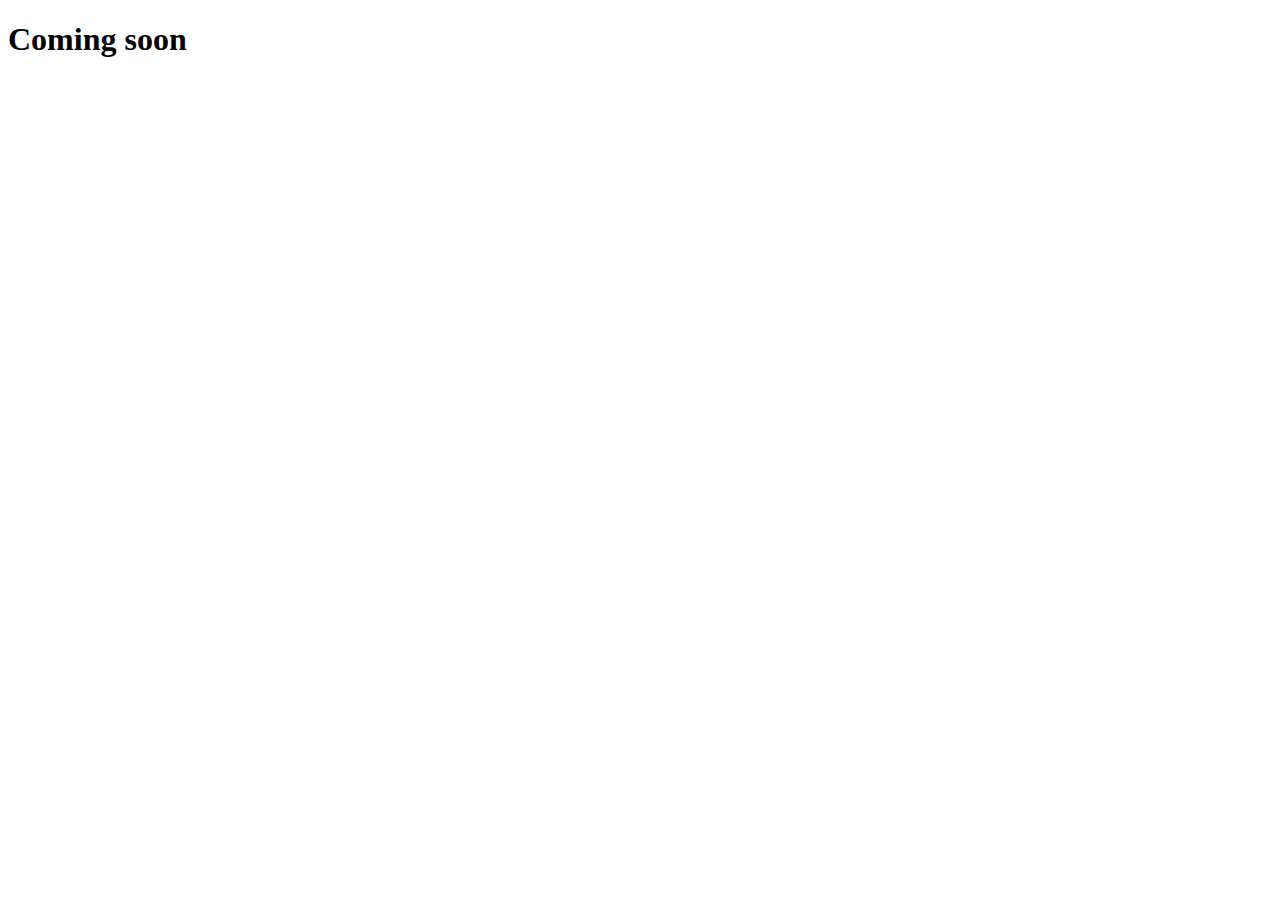
==== course.html @ c817424a "added courses.html" ====
<!DOCTYPE html>
<html lang="en">
<head>
    <meta charset="UTF-8">
    <meta name="viewport" content="width=device-width, initial-scale=1.0">
    <title>Courses</title>
</head>
<body>
    <h1>Coming soon</h1>
</body>
</html>
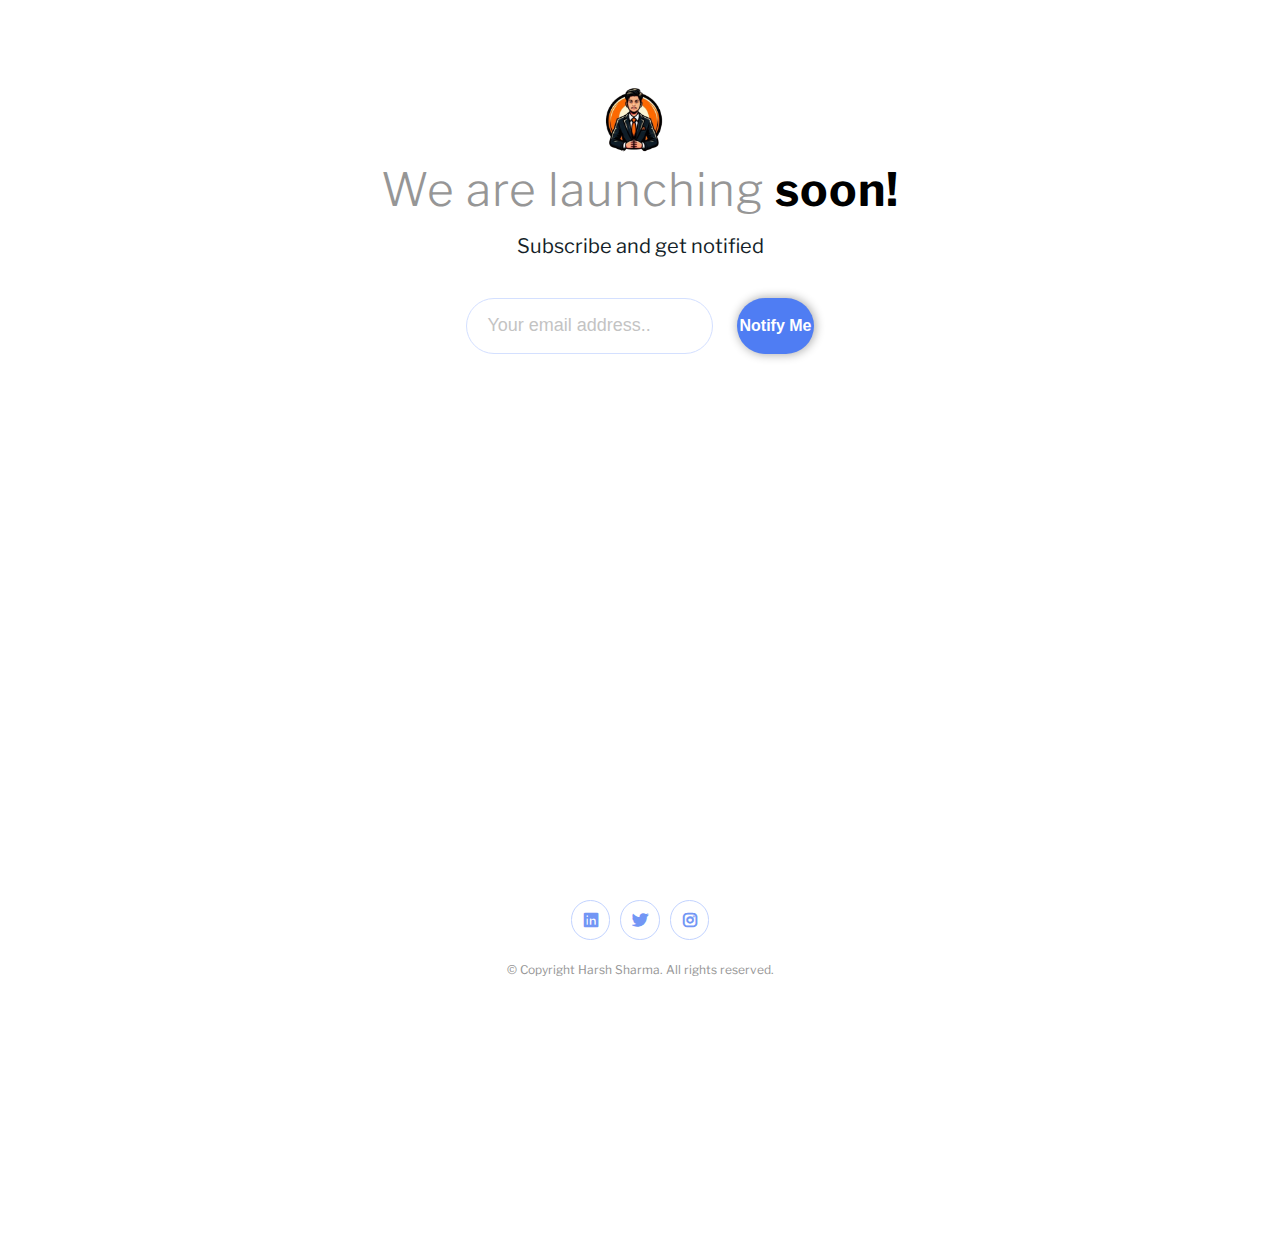
==== commit d560485d: "added courses.html" ====
--- a/course.html
+++ b/course.html
@@ -1,11 +1,324 @@
 <!DOCTYPE html>
-<html lang="en">
-<head>
+<html lang="en"><head>
     <meta charset="UTF-8">
+    <meta name="description" content="Ping coming soon page - Frontend Mentor">
+    <meta name="keywords" content="Ping coming soon page, Frontend Mentor">
     <meta name="viewport" content="width=device-width, initial-scale=1.0">
-    <title>Courses</title>
-</head>
-<body>
-    <h1>Coming soon</h1>
-</body>
-</html>+  
+    <link rel="icon" type="image/png" sizes="32x32" href="images/favicon-32x32.png">
+    
+    <link rel="stylesheet" href="https://cdnjs.cloudflare.com/ajax/libs/font-awesome/6.0.0/css/all.min.css" integrity="sha512-9usAa10IRO0HhonpyAIVpjrylPvoDwiPUiKdWk5t3PyolY1cOd4DSE0Ga+ri4AuTroPR5aQvXU9xC6qOPnzFeg==" crossorigin="anonymous" referrerpolicy="no-referrer">
+    <title>Ping coming soon page</title>
+    <script src="https://cdn.emailjs.com/dist/email.min.js"></script>
+
+    <style>
+        @import url("https://fonts.googleapis.com/css2?family=Libre+Franklin:wght@300;600;700&display=swap");
+
+:root {
+  --body-font: "Libre Franklin", sans-serif;
+  --blue: hsl(223, 87%, 63%);
+  --pale-blue: hsl(223, 100%, 88%);
+  --light-red: hsl(354, 100%, 66%);
+  --gray: hsl(0, 0%, 59%);
+  --very-dark-blue: hsl(209, 33%, 12%);
+  --white: white;
+  --box-shadow: 1px 0px 10px 1px rgba(0, 0, 0, 0.31);
+}
+
+* {
+  padding: 0;
+  margin: 0;
+}
+
+html {
+  font-size: 20px;
+}
+
+body {
+    background-color: #fff;
+  -ms-overflow-style: none; /* for Internet Explorer, Edge */
+  scrollbar-width: none; /* for Firefox */
+  overflow-y: scroll;
+  box-sizing: border-box;
+  font-family: var(--body-font);
+}
+body::-webkit-scrollbar {
+  display: none; /* for Chrome, Safari, and Opera */
+}
+
+/* Main Container */
+main {
+  width: 100%;
+  display: flex;
+  flex-direction: column;
+  align-items: center;
+  margin-top: 4.3rem;
+}
+/* Header Logo */
+.header-logo {
+  background-image: url(logo.png);
+  background-size: 90%;
+  background-repeat: no-repeat;
+  width: 4.5rem;
+  height: 4.5rem;
+}
+/* Title Section */
+.title-section {
+  margin-top: -0.7rem;
+  line-height: 2.8rem;
+  text-align: center;
+}
+
+.title-section h1 {
+  font-size: 2.3rem;
+  letter-spacing: 1px;
+  font-weight: 300;
+  color: var(--gray);
+}
+
+.soon {
+  font-weight: 700;
+  color: initial;
+}
+
+.title-info {
+  color: var(--very-dark-blue);
+}
+
+/* Input Section */
+.input-section {
+  position: relative;
+  display: grid;
+  grid-template-columns: repeat(3, 1fr);
+  gap: 1.2rem;
+  width: 44%;
+  margin: 0 auto;
+  margin-top: 1.2rem;
+}
+.input-block {
+  display: flex;
+  flex-direction: column;
+  gap: 1rem;
+  
+  position: relative;
+}
+
+.input-section input {
+  position: relative;
+  padding: 0.9rem;
+  border-radius: 35px;
+  border-color: var(--pale-blue);
+  opacity: 0.7;
+  border-width: 1px;
+  border-style: solid;
+}
+
+.input-section input::placeholder {
+  font-size: 0.9rem;
+  color: var(--gray);
+  font-weight: 300;
+  opacity: 0.8;
+  margin-left: 1rem;
+}
+
+.input-section input[type="email"] {
+  font-size: 0.8rem;
+  padding-left: 1rem;
+  color: var(--gray);
+}
+
+.input-section input:focus {
+  outline: none;
+  border-color: var(--light-red);
+  border-width: 1px;
+  border-style: solid;
+}
+
+.email-input-message {
+  display: none;
+  position: absolute;
+  color: var(--light-red);
+  top: 3.5rem;
+  left: 0.5rem;
+  font-size: 0.9rem;
+  text-align: left;
+  width: 100%;
+}
+
+.input-section button {
+    grid-column: span 2;
+    border-radius: 35px;
+    color: var(--white);
+    background-color: var(--blue);
+    border-color: transparent;
+    font-weight: 600;
+    font-size: 0.8rem;
+    cursor: pointer;
+    box-shadow: var(--box-shadow);
+    -webkit-box-shadow: var(--box-shadow);
+    -moz-box-shadow: var(--box-shadow);
+    transition: all ease-in-out 0.3s;
+}
+
+/* Statistics IMG */
+.statistics-img {
+  background-image: url(illustration-dashboard.png);
+  background-size: 80%;
+  background-repeat: no-repeat;
+  background-position: top;
+  height: 40rem;
+  width: 40rem;
+  margin-top: 4.3rem;
+}
+
+/* Footer */
+footer {
+  display: grid;
+  grid-template-columns: 1fr;
+  align-items: center;
+  justify-content: center;
+  position: relative;
+  width: 100%;
+  text-align: center;
+  margin-bottom: 10rem;
+  margin-top: -17rem;
+  gap: 1rem;
+}
+
+/* Social Media */
+.social-media {
+  display: flex;
+  flex-direction: row;
+  gap: 0.5rem;
+  margin: 0 auto;
+}
+.social-media a {
+  width: 1.875rem;
+  height: 1.875rem;
+  display: flex;
+  border-radius: 50%;
+  flex-direction: column;
+  align-items: center;
+  justify-content: center;
+  text-decoration: none;
+  border-width: 1px;
+  border-style: solid;
+  border-color: var(--pale-blue);
+  transition: all ease-in-out 0.3s;
+}
+.social-media .fa-brands {
+  color: var(--blue);
+  font-size: 0.8rem;
+  opacity: 0.8;
+  font-weight: 700;
+  cursor: pointer;
+  transition: all ease-in-out 0.3s;
+}
+
+.copyright {
+  font-size: 0.6rem;
+  color: var(--gray);
+  margin-bottom: -1rem;
+}
+
+@media (hover: hover) {
+  .social-media a:hover {
+    background-color: var(--blue);
+    transition: all ease-in-out 0.3s;
+  }
+  .social-media a:hover .fa-brands {
+    color: var(--white);
+    transition: all ease-in-out 0.3s;
+  }
+  .input-section button:hover {
+    background-color: var(--pale-blue);
+    transition: all ease-in-out 0.3s;
+  }
+}
+
+@media screen and (max-width: 900px) {
+  .input-section {
+    display: flex;
+    flex-direction: column;
+    width: 80%;
+    gap: 2rem;
+  }
+  .input-section input {
+    grid-column: initial;
+  }
+
+  .submit-btn {
+    padding: 0.9rem;
+  }
+
+  .statistics-img {
+    background-size: 70%;
+    width: 25rem;
+  }
+}
+@media screen and (max-width: 701px) {
+  .input-section {
+    gap: 3.3rem;
+  }
+}
+
+@media screen and (max-width: 500px) {
+  .statistics-img {
+    background-size: 80%;
+    width: 20rem;
+  }
+}
+
+
+
+
+    </style>
+  
+  
+  </head>
+  
+  <body>
+    <!-- Main Container -->
+    <main>
+      <!-- Header Logo -->
+      <div class="header-logo"></div>
+      <!-- Title Section -->
+      <article class="title-section">
+        <h1>We are launching <span class="soon">soon!</span></h1>
+        <p class="title-info">Subscribe and get notified</p>
+      </article>
+      <!-- Input Section -->
+      <form id="contact-form">
+        <article class="input-section">
+          <section class="input-block">
+            <input id="email-input" class="email-input" type="email" placeholder="Your email address..">
+            <label for="email-input" class="email-input-message" style="display: inline; color: var(--light-red); display: none;">Whoops! It looks like you forgot to add your email</label>
+          </section>
+          <button class="submit-btn" type="button" onclick="sendEmail()">Notify Me</button>
+        </article>
+      </form>
+      
+  
+        <!-- Statistics IMG-->
+        <div class="statistics-img"></div>
+      </article>
+    </main>
+    <!-- Footer -->
+    <footer>
+      <!-- Social Media -->
+      <section class="social-media">
+        <a href="https://www.linkedin.com/in/harsh-sharma-9b14a124b/" target="_blank" class="facebook"><i class="fa-brands fa-linkedin"></i></a>
+        <a href="https://twitter.com/HarshSharmain" target="_blank" class="twitter"><i class="fa-brands fa-twitter"></i></a>
+        <a href="https://www.instagram.com/harshsharmahr19/?hl=en" target="_blank" class="instagram"><i class="fa-brands fa-instagram"></i></a>
+      </section>
+      <!-- Copyright -->
+      <p class="copyright"> © Copyright Harsh Sharma. All rights reserved.</p>
+    </footer>
+  
+    <script src="app.js"></script>
+    
+  
+  
+  
+  </body>
+  </html>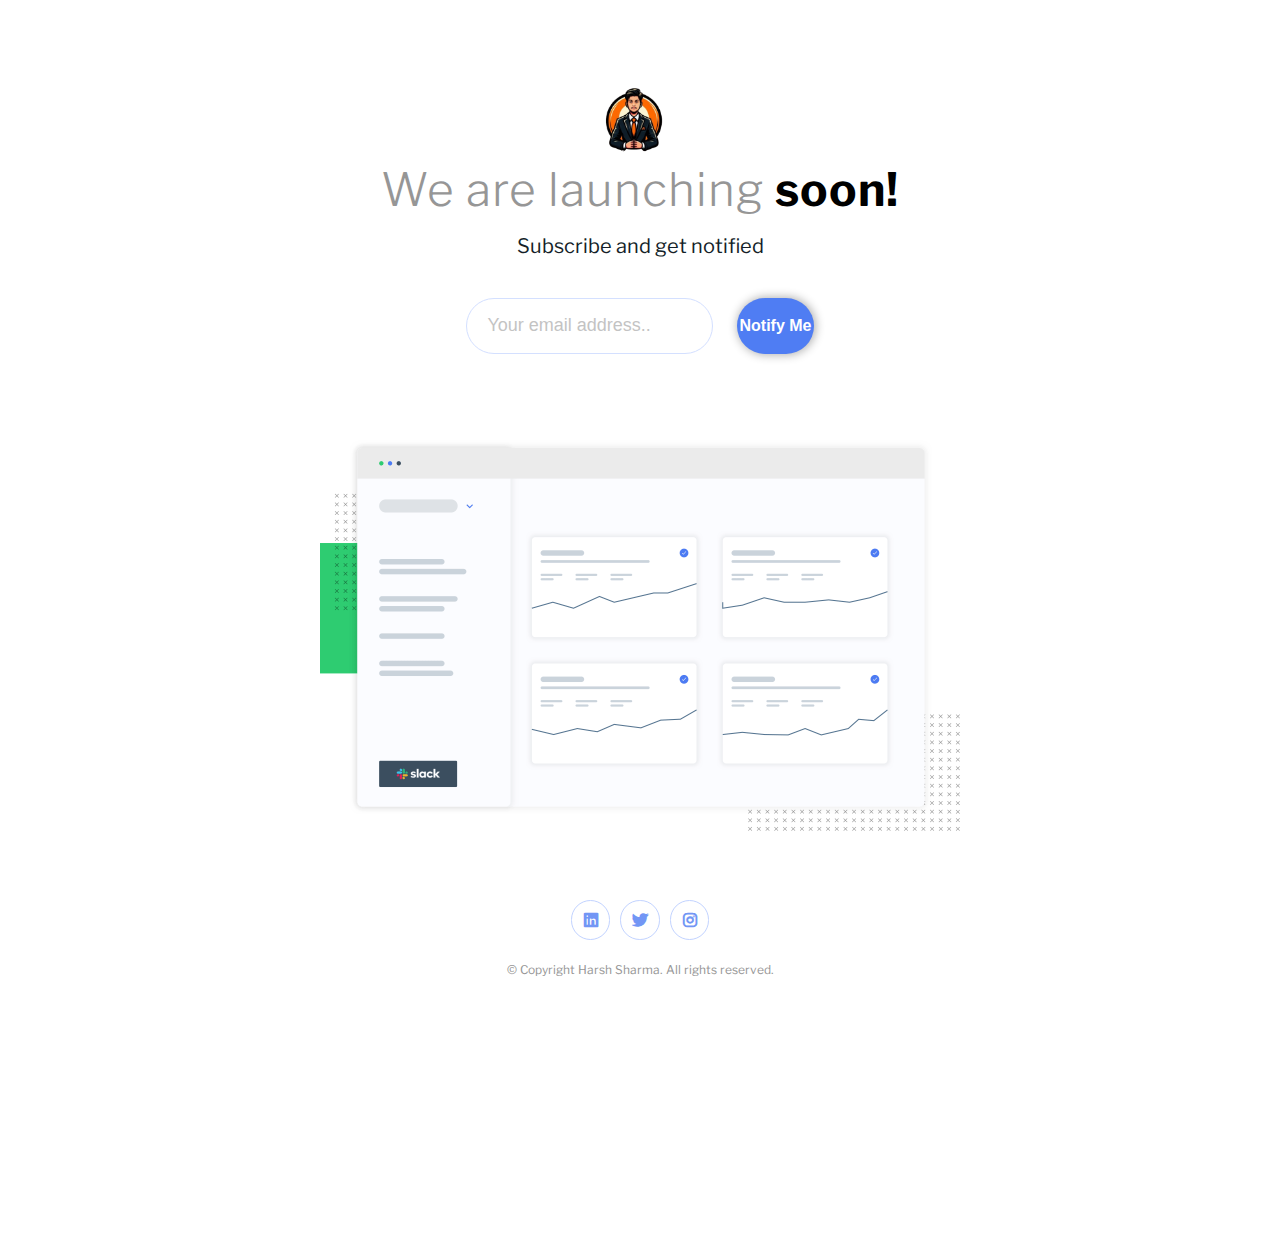
==== commit 8666d300: "added courses.html" ====
--- a/course.html
+++ b/course.html
@@ -5,10 +5,10 @@
     <meta name="keywords" content="Ping coming soon page, Frontend Mentor">
     <meta name="viewport" content="width=device-width, initial-scale=1.0">
   
-    <link rel="icon" type="image/png" sizes="32x32" href="images/favicon-32x32.png">
+    <link rel="icon" type="image/png" sizes="32x32" href="favicon.png">
     
     <link rel="stylesheet" href="https://cdnjs.cloudflare.com/ajax/libs/font-awesome/6.0.0/css/all.min.css" integrity="sha512-9usAa10IRO0HhonpyAIVpjrylPvoDwiPUiKdWk5t3PyolY1cOd4DSE0Ga+ri4AuTroPR5aQvXU9xC6qOPnzFeg==" crossorigin="anonymous" referrerpolicy="no-referrer">
-    <title>Ping coming soon page</title>
+    <title>Courses-Harsh Sharma</title>
     <script src="https://cdn.emailjs.com/dist/email.min.js"></script>
 
     <style>
